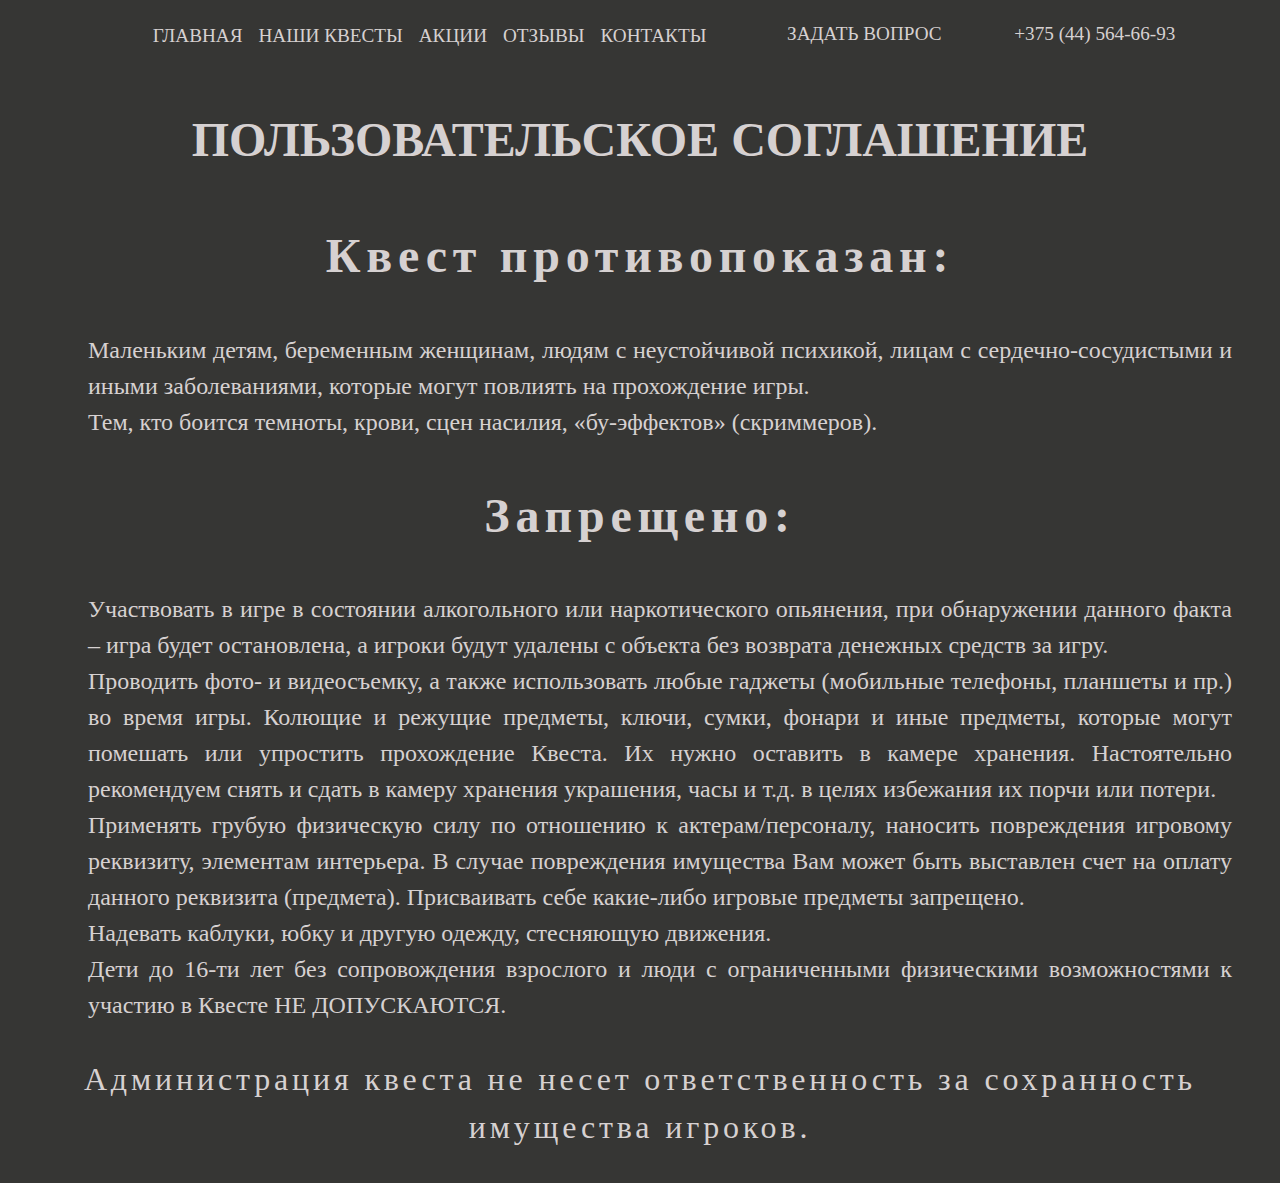
==== agreement.html @ e8a8dfb7 "Black Room" ====
<!DOCTYPE html>
<html lang="en">
<head>
    <meta charset="UTF-8">
    <meta http-equiv="X-UA-Compatible" content="IE=edge">
    <meta name="viewport" content="width=device-width, initial-scale=1.0">
    <title>Правила</title>
    <link rel="stylesheet" href="normalize.b6182ef6.css">
    <link rel="stylesheet" href="agreement.41e8026f.css">
<script src="agreement.41e8026f.js"></script></head>
<body>
    <header>
        <!-- <div class="overlay"></div>   -->
        <div class="wrapper" id="wrapper">       
        <div class="header container">            
            <div class="header__logo">
            </div>
            <nav class="navigation-wrapper">
                <ul class="navigation">
                    <li><a class="navigation__reference" href="index.html">Главная</a></li>
                    <li><a class="navigation__reference" href="index.html#section-quests">Наши квесты</a></li>
                    <li><a class="navigation__reference" href="">Акции</a></li>
                    <li><a class="navigation__reference" href="index.html#section-feedback">Отзывы</a></li>
                    <li><a class="navigation__reference" href="index.html#section-footer">Контакты</a></li>                   
                </ul>
            </nav>
            <div class="question" role="questions">
                <a href="index.html#section-question-and-map">Задать вопрос</a>
            </div>
            <div class="phone">
                <a href="tel:+375335646693"> +375 (44) 564-66-93</a>
            </div>
            <div class="burger-menu" id="button-burger">
                <a class="burger-menu_icon">
                    <span class="burger-menu__icon-line"></span>
                    <span class="burger-menu__icon-line"></span>
                    <span class="burger-menu__icon-line"></span>
                </a>  
            </div>
        </div>
        </div>
    </header>
    <main>
        <section class="container">
        <h1>Пользовательское соглашение</h1>
<h2>Квест противопоказан:</h2>    
    <ol>
        <li>Маленьким детям, беременным женщинам, людям с неустойчивой психикой, лицам с сердечно-сосудистыми и иными заболеваниями, которые могут повлиять на прохождение игры.</li>
        <li>Тем, кто боится темноты, крови, сцен насилия, «бу-эффектов» (скриммеров).</li>
    </ol>
    <h2>Запрещено:</h2>
        <ol>
                <li>Участвовать в игре в состоянии алкогольного или наркотического опьянения, при обнаружении данного факта – игра будет остановлена, а игроки будут удалены с объекта без возврата денежных средств за игру.</li>
                <li>Проводить фото- и видеосъемку, а также использовать любые гаджеты (мобильные телефоны, планшеты и пр.) во время игры. Колющие и режущие предметы, ключи, сумки, фонари и иные предметы, которые могут помешать или упростить прохождение Квеста. Их нужно оставить в камере хранения. Настоятельно рекомендуем снять и сдать в камеру хранения украшения, часы и т.д. в целях избежания их порчи или потери. </li>
                <li>Применять грубую физическую силу по отношению к актерам/персоналу, наносить повреждения игровому реквизиту, элементам интерьера. В случае повреждения имущества Вам может быть выставлен счет на оплату данного реквизита (предмета). Присваивать себе какие-либо игровые предметы запрещено.</li>
                <li>Надевать каблуки, юбку и другую одежду, стесняющую движения.</li>
                <li>Дети до 16-ти лет без сопровождения взрослого и люди с ограниченными физическими возможностями к участию в Квесте НЕ ДОПУСКАЮТСЯ.</li>
        </ol>
<p></p>

<h3>Администрация квеста не несет ответственность за сохранность имущества игроков.</h3>

</section>
    </main>
</body>
</html>
---- agreement.41e8026f.css ----
.header{display:flex;position:relative;top:0;left:0;min-width:100px;justify-content:space-between;align-items:center;-moz-column-gap:.5rem;column-gap:.5rem;padding:1rem 0;font-weight:700;color:#d6d1d1;text-transform:uppercase;z-index:100}.header .navigation{display:flex;align-items:center}.header .navigation__reference{position:relative;padding:.5rem}.header .navigation__reference::before,.header .navigation__reference::after{content:"";position:absolute;top:0;right:0;height:1px;width:0;background:#fe0;box-shadow:-1px -1px 5px 0px #fff,7px 7px 20px 0px #0003,4px 4px 5px 0px #0002;transition:400ms ease all}.header .navigation__reference::after{right:inherit;top:inherit;left:0;bottom:0}.header .navigation__reference:hover::before,.header .navigation__reference:hover::after,.header .navigation__reference:focus::before,.header .navigation__reference:focus::after{width:100%;transition:800ms ease all}.question a{padding:.5rem;text-align:center}.question a:hover,.question a:focus{color:#fe0}.phone a{color:#d6d1d1;transition:all .2s ease-in-out}.phone:hover a,.phone:focus a{color:#fe0}.phone:hover,.phone:focus{transform:scale(1.05)}@media all and (max-width: 800px){.header{justify-content:flex-end;height:auto}.header .phone{margin-right:3rem}.header .navigation-wrapper{visibility:hidden;position:absolute;left:50%;top:-100%;transform:translate(-50%, -50%);transition:top .4s ease-in-out}.header .burger-menu{position:absolute;width:auto;height:auto;top:1rem;right:1rem}.header .burger-menu_icon{transition:all .4s ease-in-out;display:block;position:relative;cursor:pointer;width:1.625rem;flex-shrink:1;flex-grow:0;height:1.188rem}.header .burger-menu_icon .burger-menu__icon-line{cursor:pointer;height:3px;width:100%;background-color:#fff;position:absolute;top:0;left:0;opacity:1;display:block;border-radius:1px;transform:rotate(0deg);transition:.5s ease-in-out}.header .burger-menu_icon .burger-menu__icon-line:nth-child(2){top:.5rem}.header .burger-menu_icon .burger-menu__icon-line:nth-child(3){top:1rem}.menu-active .btn{visibility:hidden}#wrapper.menu-active{background:rgba(54,54,52,.9)}.menu-active .phone{display:none}.menu-active .header{min-height:100vh}.menu-active .header .navigation-wrapper{visibility:visible;top:50%;transition:top .4s ease-in-out}.menu-active .header .navigation-wrapper .navigation{flex-direction:column}.menu-active .header .navigation-wrapper .navigation li{padding:clamp(0.8rem,1.7vw,1.3rem) 0}.menu-active .header .navigation-wrapper .navigation__reference{font-size:clamp(1.3rem,2.5vw,2.25rem)}.menu-active .burger-menu_icon{height:1.28rem}.menu-active .burger-menu_icon .burger-menu__icon-line:nth-child(1){top:50%;transform:rotate(495deg)}.menu-active .burger-menu_icon .burger-menu__icon-line:nth-child(2){opacity:0;left:-60px}.menu-active .burger-menu_icon .burger-menu__icon-line:nth-child(3){top:50%;transform:rotate(-495deg)}.question{display:none}}*{box-sizing:border-box}body{background-color:#363634}a,p,h1,h2,h3,h4,h5,li,button{font-family:"Umbrage","Oswald","sans-serif";color:#d6d1d1;font-size:clamp(0.8rem,1.5vw,1.3rem);font-weight:400;line-height:1.5;text-decoration:none}p,li{font-family:"OpenSans","Oswald","sans-serif"}li{list-style:none}h1{font-size:clamp(1.8rem,3.75vw,3rem);font-weight:700;text-align:center;line-height:clamp(2.2rem,8vw,5rem);text-transform:uppercase}h2{font-size:clamp(1.8rem,3.75vw,3rem);font-weight:700;text-align:center;letter-spacing:.12em;font-family:"Oswald"}h3{font-size:clamp(1.3rem,2.5vw,2.25rem);text-align:center;letter-spacing:.12em}h4{font-size:clamp(1rem,2vw,1.5rem)}li{font-size:clamp(1rem,2vw,1.5rem);text-align:justify}.container{max-width:75rem;width:100%;padding-left:.5rem;padding-right:.5rem;margin:0 auto}.header{padding:0}
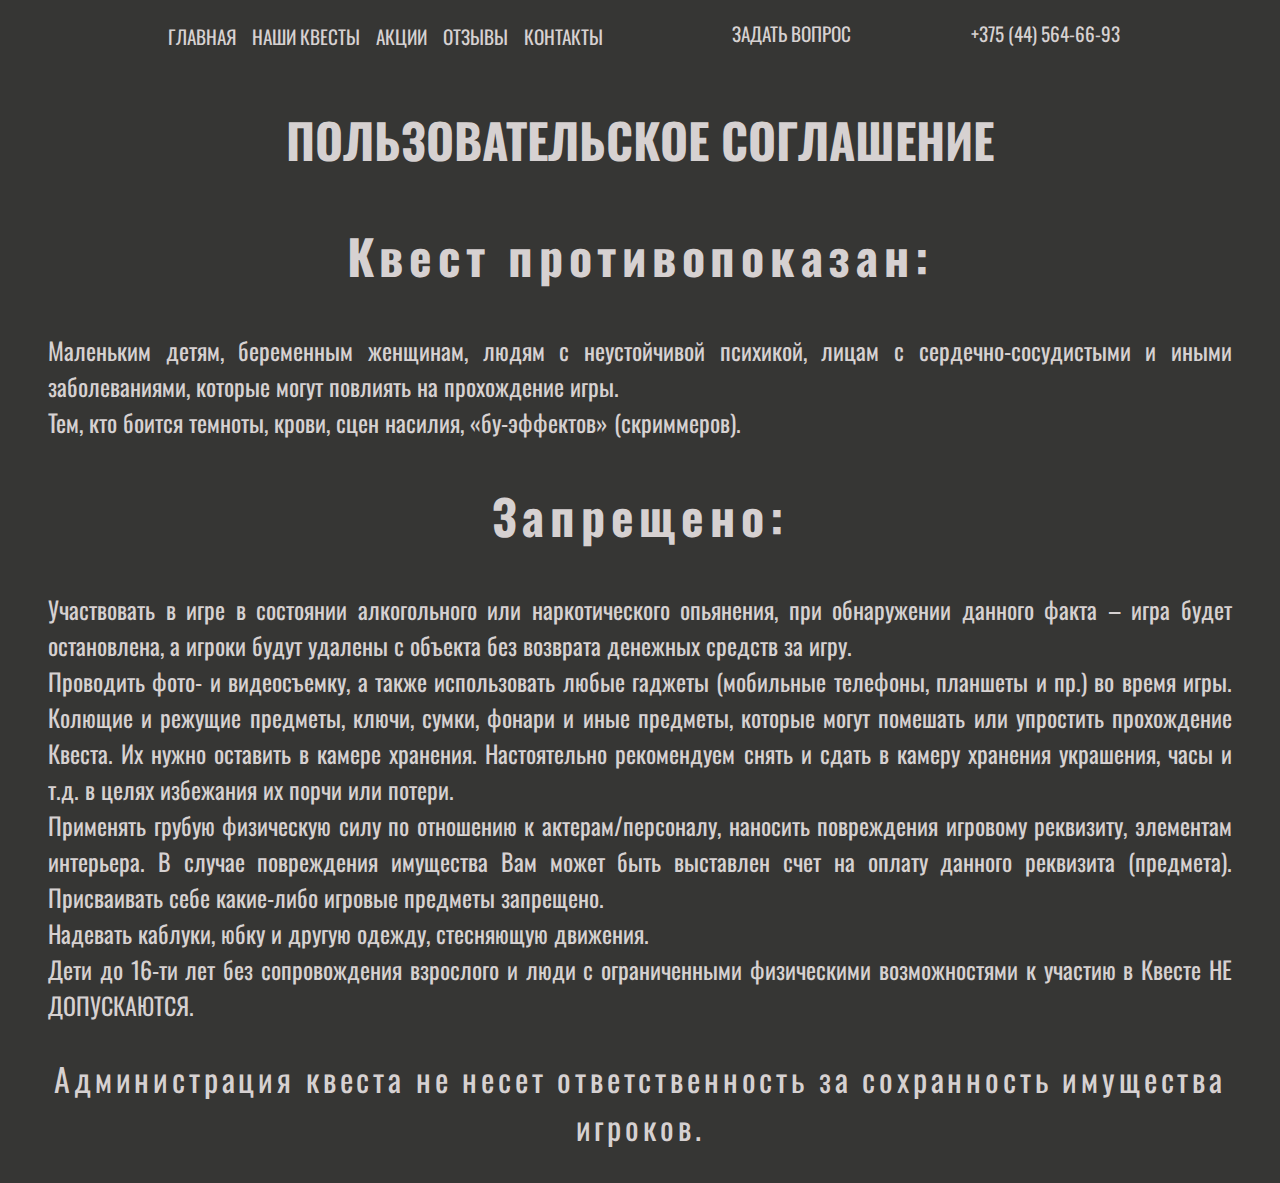
==== commit 7c8b6b19: "Black Room_2" ====
--- a/agreement.html
+++ b/agreement.html
@@ -5,27 +5,28 @@
     <meta http-equiv="X-UA-Compatible" content="IE=edge">
     <meta name="viewport" content="width=device-width, initial-scale=1.0">
     <title>Правила</title>
-    <link rel="stylesheet" href="normalize.b6182ef6.css">
-    <link rel="stylesheet" href="agreement.41e8026f.css">
-<script src="agreement.41e8026f.js"></script></head>
+    <link href="https://fonts.googleapis.com/css2?family=Open+Sans:wght@400;500;700;800&family=Oswald:wght@300;400;600;700&family=Raleway:ital,wght@0,400;0,500;0,600;0,700;0,900;1,500&family=Rubik+Beastly&display=swap" rel="stylesheet">
+    <link rel="stylesheet" href="./styles/normalize.css">
+    <link rel="stylesheet" href="./styles/agreement.css">
+</head>
 <body>
-    <header>
-        <!-- <div class="overlay"></div>   -->
+    <header >
+  
         <div class="wrapper" id="wrapper">       
         <div class="header container">            
             <div class="header__logo">
             </div>
             <nav class="navigation-wrapper">
-                <ul class="navigation">
-                    <li><a class="navigation__reference" href="index.html">Главная</a></li>
-                    <li><a class="navigation__reference" href="index.html#section-quests">Наши квесты</a></li>
+                <ul  class="navigation">
+                    <li><a class="navigation__reference" href="./index.html">Главная</a></li>
+                    <li><a class="navigation__reference" href="./index.html#section-quests">Наши квесты</a></li>
                     <li><a class="navigation__reference" href="">Акции</a></li>
-                    <li><a class="navigation__reference" href="index.html#section-feedback">Отзывы</a></li>
-                    <li><a class="navigation__reference" href="index.html#section-footer">Контакты</a></li>                   
+                    <li><a class="navigation__reference" href="./index.html#section-feedback">Отзывы</a></li>
+                    <li><a class="navigation__reference" href="./index.html#section-footer">Контакты</a></li>                   
                 </ul>
             </nav>
             <div class="question" role="questions">
-                <a href="index.html#section-question-and-map">Задать вопрос</a>
+                <a href="./index.html#section-question-and-map">Задать вопрос</a>
             </div>
             <div class="phone">
                 <a href="tel:+375335646693"> +375 (44) 564-66-93</a>
@@ -56,11 +57,13 @@
                 <li>Надевать каблуки, юбку и другую одежду, стесняющую движения.</li>
                 <li>Дети до 16-ти лет без сопровождения взрослого и люди с ограниченными физическими возможностями к участию в Квесте НЕ ДОПУСКАЮТСЯ.</li>
         </ol>
-<p></p>
+</p>
 
 <h3>Администрация квеста не несет ответственность за сохранность имущества игроков.</h3>
 
 </section>
     </main>
+
+  <script src="./js/menu.js"></script>
 </body>
 </html>--- a/styles/agreement.css
+++ b/styles/agreement.css
@@ -0,0 +1 @@
+ul,ol{padding:0;margin:0}.header{display:flex;position:relative;top:0;left:0;min-width:100px;justify-content:space-between;align-items:center;-moz-column-gap:.5rem;column-gap:.5rem;padding:1rem 0;font-weight:700;color:#d6d1d1;text-transform:uppercase;z-index:100}.header .navigation{display:flex;align-items:center}.header .navigation__reference{position:relative;padding:.5rem}.header .navigation__reference::before,.header .navigation__reference::after{content:"";position:absolute;top:0;right:0;height:1px;width:0;background:#fe0;box-shadow:-1px -1px 5px 0px #fff,7px 7px 20px 0px #0003,4px 4px 5px 0px #0002;transition:400ms ease all}.header .navigation__reference::after{right:inherit;top:inherit;left:0;bottom:0}.header .navigation__reference:hover::before,.header .navigation__reference:hover::after,.header .navigation__reference:focus::before,.header .navigation__reference:focus::after{width:100%;transition:800ms ease all}.question a{padding:.5rem;text-align:center}.question a:hover,.question a:focus{color:#fe0}.phone a{color:#d6d1d1;transition:all .2s ease-in-out}.phone:hover a,.phone:focus a{color:#fe0}.phone:hover,.phone:focus{transform:scale(1.05)}@media all and (max-width: 800px){.header{justify-content:flex-end;height:auto}.header .phone{margin-right:3rem}.header .navigation-wrapper{visibility:hidden;position:absolute;left:50%;top:-100%;transform:translate(-50%, -50%);transition:top .4s ease-in-out}.header .burger-menu{position:absolute;width:auto;height:auto;top:1rem;right:1rem}.header .burger-menu_icon{transition:all .4s ease-in-out;display:block;position:relative;cursor:pointer;width:1.625rem;flex-shrink:1;flex-grow:0;height:1.188rem}.header .burger-menu_icon .burger-menu__icon-line{cursor:pointer;height:3px;width:100%;background-color:#fff;position:absolute;top:0;left:0;opacity:1;display:block;border-radius:1px;transform:rotate(0deg);transition:.5s ease-in-out}.header .burger-menu_icon .burger-menu__icon-line:nth-child(2){top:.5rem}.header .burger-menu_icon .burger-menu__icon-line:nth-child(3){top:1rem}.menu-active .btn{visibility:hidden}#wrapper.menu-active{background:rgba(54,54,52,.9)}.menu-active .phone{display:none}.menu-active .header{min-height:100vh}.menu-active .header .navigation-wrapper{visibility:visible;top:50%;transition:top .4s ease-in-out}.menu-active .header .navigation-wrapper .navigation{flex-direction:column}.menu-active .header .navigation-wrapper .navigation li{padding:clamp(0.8rem,1.7vw,1.3rem) 0}.menu-active .header .navigation-wrapper .navigation__reference{font-size:clamp(1.3rem,2.5vw,2.25rem)}.menu-active .burger-menu_icon{height:1.28rem}.menu-active .burger-menu_icon .burger-menu__icon-line:nth-child(1){top:50%;transform:rotate(495deg)}.menu-active .burger-menu_icon .burger-menu__icon-line:nth-child(2){opacity:0;left:-60px}.menu-active .burger-menu_icon .burger-menu__icon-line:nth-child(3){top:50%;transform:rotate(-495deg)}.question{display:none}}*{box-sizing:border-box}body{background-color:#363634}a,p,h1,h2,h3,h4,h5,li,ul,button{font-family:"Umbrage","Oswald","sans-serif";color:#d6d1d1;font-size:clamp(0.8rem,1.5vw,1.3rem);font-weight:400;line-height:1.5;text-decoration:none}p,li{font-family:"OpenSans","Oswald","sans-serif";margin:0;padding:0}li{list-style:none}h1{font-size:clamp(1.8rem,3.75vw,3rem);font-weight:700;text-align:center;line-height:clamp(2.2rem,8vw,5rem);text-transform:uppercase}h2{font-size:clamp(1.8rem,3.75vw,3rem);font-weight:700;text-align:center;letter-spacing:.12em;font-family:"Oswald"}h3{font-size:clamp(1.3rem,2.5vw,2.25rem);text-align:center;letter-spacing:.12em}h4{font-size:clamp(1rem,2vw,1.5rem)}li{font-size:clamp(1rem,2vw,1.5rem);text-align:justify}.container{max-width:75rem;width:100%;padding-left:.5rem;padding-right:.5rem;margin:0 auto}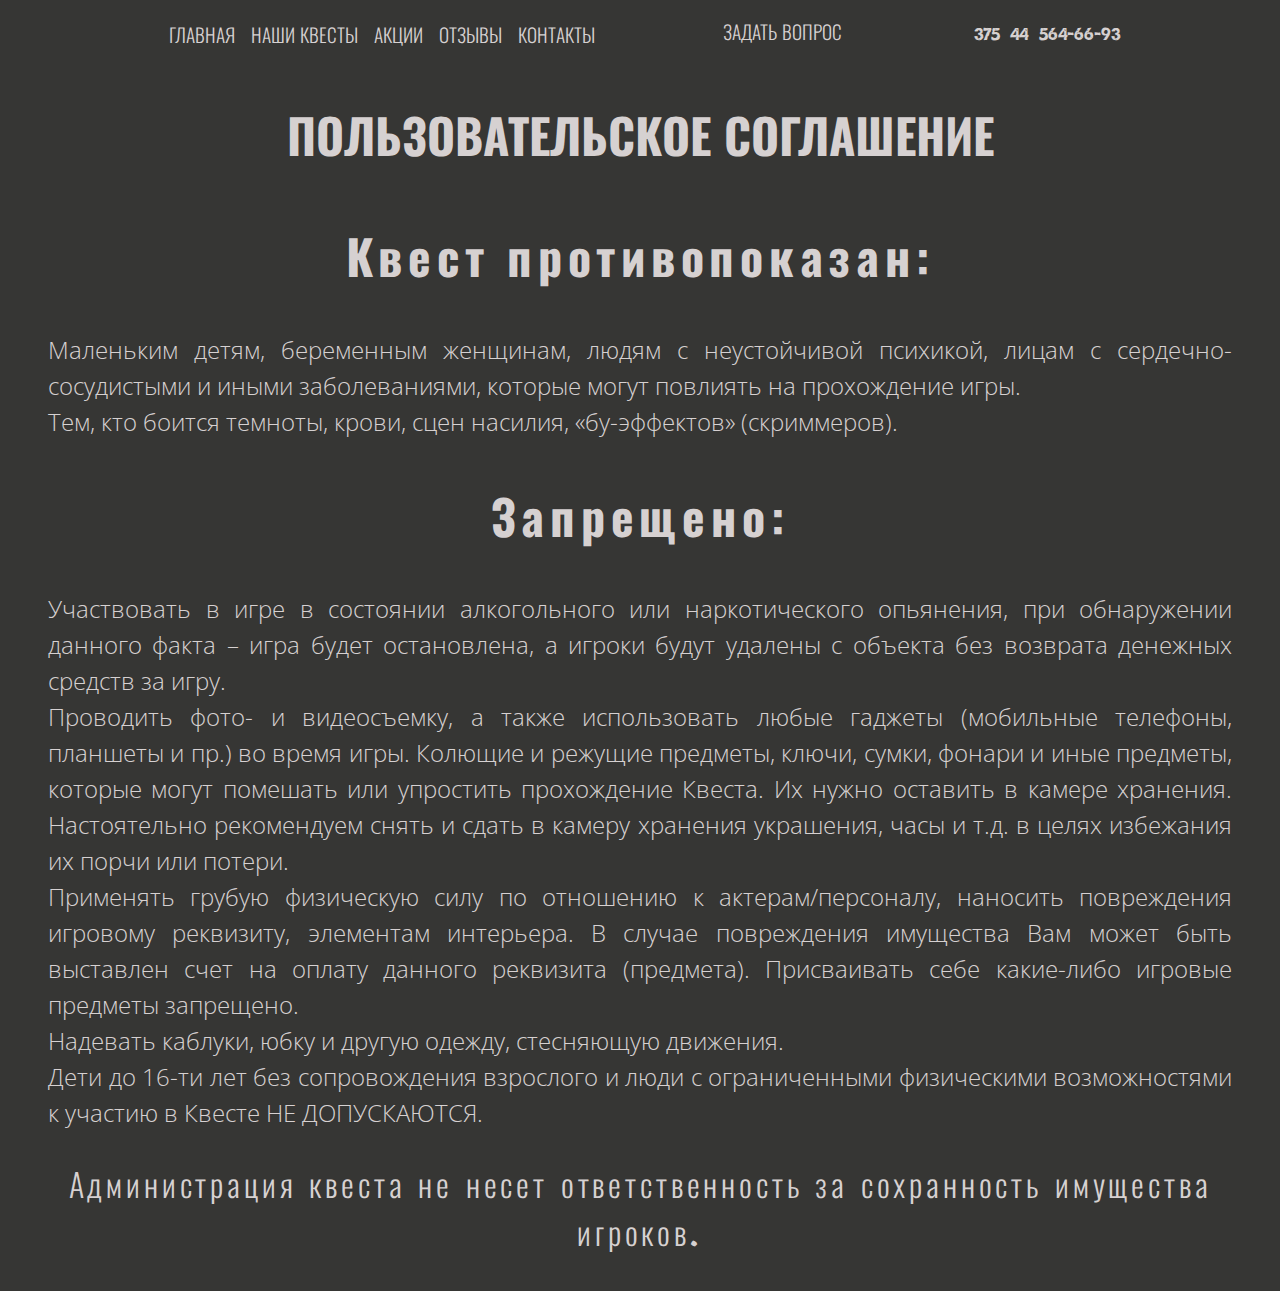
==== commit a30073ab: "Black Room_Booking-Add-time" ====
--- a/agreement.html
+++ b/agreement.html
@@ -5,7 +5,7 @@
     <meta http-equiv="X-UA-Compatible" content="IE=edge">
     <meta name="viewport" content="width=device-width, initial-scale=1.0">
     <title>Правила</title>
-    <link href="https://fonts.googleapis.com/css2?family=Open+Sans:wght@400;500;700;800&family=Oswald:wght@300;400;600;700&family=Raleway:ital,wght@0,400;0,500;0,600;0,700;0,900;1,500&family=Rubik+Beastly&display=swap" rel="stylesheet">
+    <!-- <link href="https://fonts.googleapis.com/css2?family=Open+Sans:wght@400;500;700;800&family=Oswald:wght@300;400;600;700&family=Raleway:ital,wght@0,400;0,500;0,600;0,700;0,900;1,500&family=Rubik+Beastly&display=swap" rel="stylesheet"> -->
     <link rel="stylesheet" href="./styles/normalize.css">
     <link rel="stylesheet" href="./styles/agreement.css">
 </head>
--- a/styles/agreement.css
+++ b/styles/agreement.css
@@ -1 +1 @@
-ul,ol{padding:0;margin:0}.header{display:flex;position:relative;top:0;left:0;min-width:100px;justify-content:space-between;align-items:center;-moz-column-gap:.5rem;column-gap:.5rem;padding:1rem 0;font-weight:700;color:#d6d1d1;text-transform:uppercase;z-index:100}.header .navigation{display:flex;align-items:center}.header .navigation__reference{position:relative;padding:.5rem}.header .navigation__reference::before,.header .navigation__reference::after{content:"";position:absolute;top:0;right:0;height:1px;width:0;background:#fe0;box-shadow:-1px -1px 5px 0px #fff,7px 7px 20px 0px #0003,4px 4px 5px 0px #0002;transition:400ms ease all}.header .navigation__reference::after{right:inherit;top:inherit;left:0;bottom:0}.header .navigation__reference:hover::before,.header .navigation__reference:hover::after,.header .navigation__reference:focus::before,.header .navigation__reference:focus::after{width:100%;transition:800ms ease all}.question a{padding:.5rem;text-align:center}.question a:hover,.question a:focus{color:#fe0}.phone a{color:#d6d1d1;transition:all .2s ease-in-out}.phone:hover a,.phone:focus a{color:#fe0}.phone:hover,.phone:focus{transform:scale(1.05)}@media all and (max-width: 800px){.header{justify-content:flex-end;height:auto}.header .phone{margin-right:3rem}.header .navigation-wrapper{visibility:hidden;position:absolute;left:50%;top:-100%;transform:translate(-50%, -50%);transition:top .4s ease-in-out}.header .burger-menu{position:absolute;width:auto;height:auto;top:1rem;right:1rem}.header .burger-menu_icon{transition:all .4s ease-in-out;display:block;position:relative;cursor:pointer;width:1.625rem;flex-shrink:1;flex-grow:0;height:1.188rem}.header .burger-menu_icon .burger-menu__icon-line{cursor:pointer;height:3px;width:100%;background-color:#fff;position:absolute;top:0;left:0;opacity:1;display:block;border-radius:1px;transform:rotate(0deg);transition:.5s ease-in-out}.header .burger-menu_icon .burger-menu__icon-line:nth-child(2){top:.5rem}.header .burger-menu_icon .burger-menu__icon-line:nth-child(3){top:1rem}.menu-active .btn{visibility:hidden}#wrapper.menu-active{background:rgba(54,54,52,.9)}.menu-active .phone{display:none}.menu-active .header{min-height:100vh}.menu-active .header .navigation-wrapper{visibility:visible;top:50%;transition:top .4s ease-in-out}.menu-active .header .navigation-wrapper .navigation{flex-direction:column}.menu-active .header .navigation-wrapper .navigation li{padding:clamp(0.8rem,1.7vw,1.3rem) 0}.menu-active .header .navigation-wrapper .navigation__reference{font-size:clamp(1.3rem,2.5vw,2.25rem)}.menu-active .burger-menu_icon{height:1.28rem}.menu-active .burger-menu_icon .burger-menu__icon-line:nth-child(1){top:50%;transform:rotate(495deg)}.menu-active .burger-menu_icon .burger-menu__icon-line:nth-child(2){opacity:0;left:-60px}.menu-active .burger-menu_icon .burger-menu__icon-line:nth-child(3){top:50%;transform:rotate(-495deg)}.question{display:none}}*{box-sizing:border-box}body{background-color:#363634}a,p,h1,h2,h3,h4,h5,li,ul,button{font-family:"Umbrage","Oswald","sans-serif";color:#d6d1d1;font-size:clamp(0.8rem,1.5vw,1.3rem);font-weight:400;line-height:1.5;text-decoration:none}p,li{font-family:"OpenSans","Oswald","sans-serif";margin:0;padding:0}li{list-style:none}h1{font-size:clamp(1.8rem,3.75vw,3rem);font-weight:700;text-align:center;line-height:clamp(2.2rem,8vw,5rem);text-transform:uppercase}h2{font-size:clamp(1.8rem,3.75vw,3rem);font-weight:700;text-align:center;letter-spacing:.12em;font-family:"Oswald"}h3{font-size:clamp(1.3rem,2.5vw,2.25rem);text-align:center;letter-spacing:.12em}h4{font-size:clamp(1rem,2vw,1.5rem)}li{font-size:clamp(1rem,2vw,1.5rem);text-align:justify}.container{max-width:75rem;width:100%;padding-left:.5rem;padding-right:.5rem;margin:0 auto}+ul,ol{padding:0;margin:0}.header{display:flex;position:relative;top:0;left:0;min-width:100px;justify-content:space-between;align-items:center;-moz-column-gap:.5rem;column-gap:.5rem;padding:1rem 0;font-weight:700;color:#d6d1d1;text-transform:uppercase;z-index:100}.header .navigation{display:flex;align-items:center}.header .navigation__reference{position:relative;padding:.5rem}.header .navigation__reference::before,.header .navigation__reference::after{content:"";position:absolute;top:0;right:0;height:1px;width:0;background:#fe0;box-shadow:-1px -1px 5px 0px #fff,7px 7px 20px 0px #0003,4px 4px 5px 0px #0002;transition:400ms ease all}.header .navigation__reference::after{right:inherit;top:inherit;left:0;bottom:0}.header .navigation__reference:hover::before,.header .navigation__reference:hover::after,.header .navigation__reference:focus::before,.header .navigation__reference:focus::after{width:100%;transition:800ms ease all}.question a{padding:.5rem;text-align:center}.question a:hover,.question a:focus{color:#fe0}.phone a{color:#d6d1d1;transition:all .2s ease-in-out}.phone:hover a,.phone:focus a{color:#fe0}.phone:hover,.phone:focus{transform:scale(1.05)}@media all and (max-width: 800px){.header{justify-content:flex-end;height:auto}.header .phone{margin-right:3rem}.header .navigation-wrapper{visibility:hidden;position:absolute;left:50%;top:-100%;transform:translate(-50%, -50%);transition:top .4s ease-in-out}.header .burger-menu{position:absolute;width:auto;height:auto;top:1rem;right:1rem}.header .burger-menu_icon{transition:all .4s ease-in-out;display:block;position:relative;cursor:pointer;width:1.625rem;flex-shrink:1;flex-grow:0;height:1.188rem}.header .burger-menu_icon .burger-menu__icon-line{cursor:pointer;height:3px;width:100%;background-color:#fff;position:absolute;top:0;left:0;opacity:1;display:block;border-radius:1px;transform:rotate(0deg);transition:.5s ease-in-out}.header .burger-menu_icon .burger-menu__icon-line:nth-child(2){top:.5rem}.header .burger-menu_icon .burger-menu__icon-line:nth-child(3){top:1rem}.menu-active .btn{visibility:hidden}#wrapper.menu-active{background:rgba(54,54,52,.9)}.menu-active .phone{display:none}.menu-active .header{min-height:100vh}.menu-active .header .navigation-wrapper{visibility:visible;top:50%;transition:top .4s ease-in-out}.menu-active .header .navigation-wrapper .navigation{flex-direction:column}.menu-active .header .navigation-wrapper .navigation li{padding:clamp(0.8rem,1.7vw,1.3rem) 0}.menu-active .header .navigation-wrapper .navigation__reference{font-size:clamp(1.3rem,2.5vw,2.25rem)}.menu-active .burger-menu_icon{height:1.28rem}.menu-active .burger-menu_icon .burger-menu__icon-line:nth-child(1){top:50%;transform:rotate(495deg)}.menu-active .burger-menu_icon .burger-menu__icon-line:nth-child(2){opacity:0;left:-60px}.menu-active .burger-menu_icon .burger-menu__icon-line:nth-child(3){top:50%;transform:rotate(-495deg)}.question{display:none}}@font-face{font-family:"flexslider-icon";src:url("../flexslider-icon.woff") format("woff");src:url("../flexslider-icon.ttf") format("truetype");font-display:swap;font-weight:300}@font-face{font-family:"OpenSans";src:url("../FONTS/OpenSans/OpenSans-Light.ttf") format("truetype");font-display:swap;font-weight:300}@font-face{font-family:"OpenSans";src:url("../FONTS/OpenSans/OpenSans-Medium.ttf") format("truetype");font-display:swap;font-weight:500}@font-face{font-family:"OpenSans";src:url("../FONTS/OpenSans/OpenSans-SemiBold.ttf");font-display:swap;font-weight:600}@font-face{font-family:"OpenSans";src:url("../FONTS/OpenSans/OpenSans-Bold.ttf") format("truetype");font-display:swap;font-weight:700}@font-face{font-family:"Umbrage";src:url("../FONTS/Umbrage.ttf") format("truetype");font-display:swap}@font-face{font-family:"Oswald";src:url("../FONTS/Oswald/Oswald-Light.ttf") format("truetype");font-display:swap;font-weight:300}@font-face{font-family:"Oswald";src:url("../FONTS/Oswald/Oswald-Medium.ttf") format("truetype");font-display:swap;font-weight:500}@font-face{font-family:"Oswald";src:url("../FONTS/Oswald/Oswald-Bold.ttf") format("truetype");font-display:swap;font-weight:700}*{box-sizing:border-box}body{background-color:#363634}a,p,h1,h2,h3,h4,h5,li,ul,button{font-family:"Umbrage","Oswald","sans-serif";color:#d6d1d1;font-size:clamp(0.8rem,1.5vw,1.3rem);font-weight:300;line-height:1.5;text-decoration:none}p,li{font-family:"OpenSans","Oswald","sans-serif";margin:0;padding:0}li{list-style:none}h1{font-size:clamp(1.8rem,3.75vw,3rem);font-weight:700;text-align:center;line-height:clamp(2.2rem,8vw,5rem);text-transform:uppercase}h2{font-size:clamp(1.8rem,3.75vw,3rem);font-weight:700;text-align:center;letter-spacing:.12em;font-family:"Oswald"}h3{font-size:clamp(1.3rem,2.5vw,2.25rem);text-align:center;letter-spacing:.12em}h4{font-size:clamp(1rem,2vw,1.5rem)}li,p{font-size:clamp(1rem,2vw,1.5rem);text-align:justify}.container{max-width:75rem;width:100%;padding-left:.5rem;padding-right:.5rem;margin:0 auto}